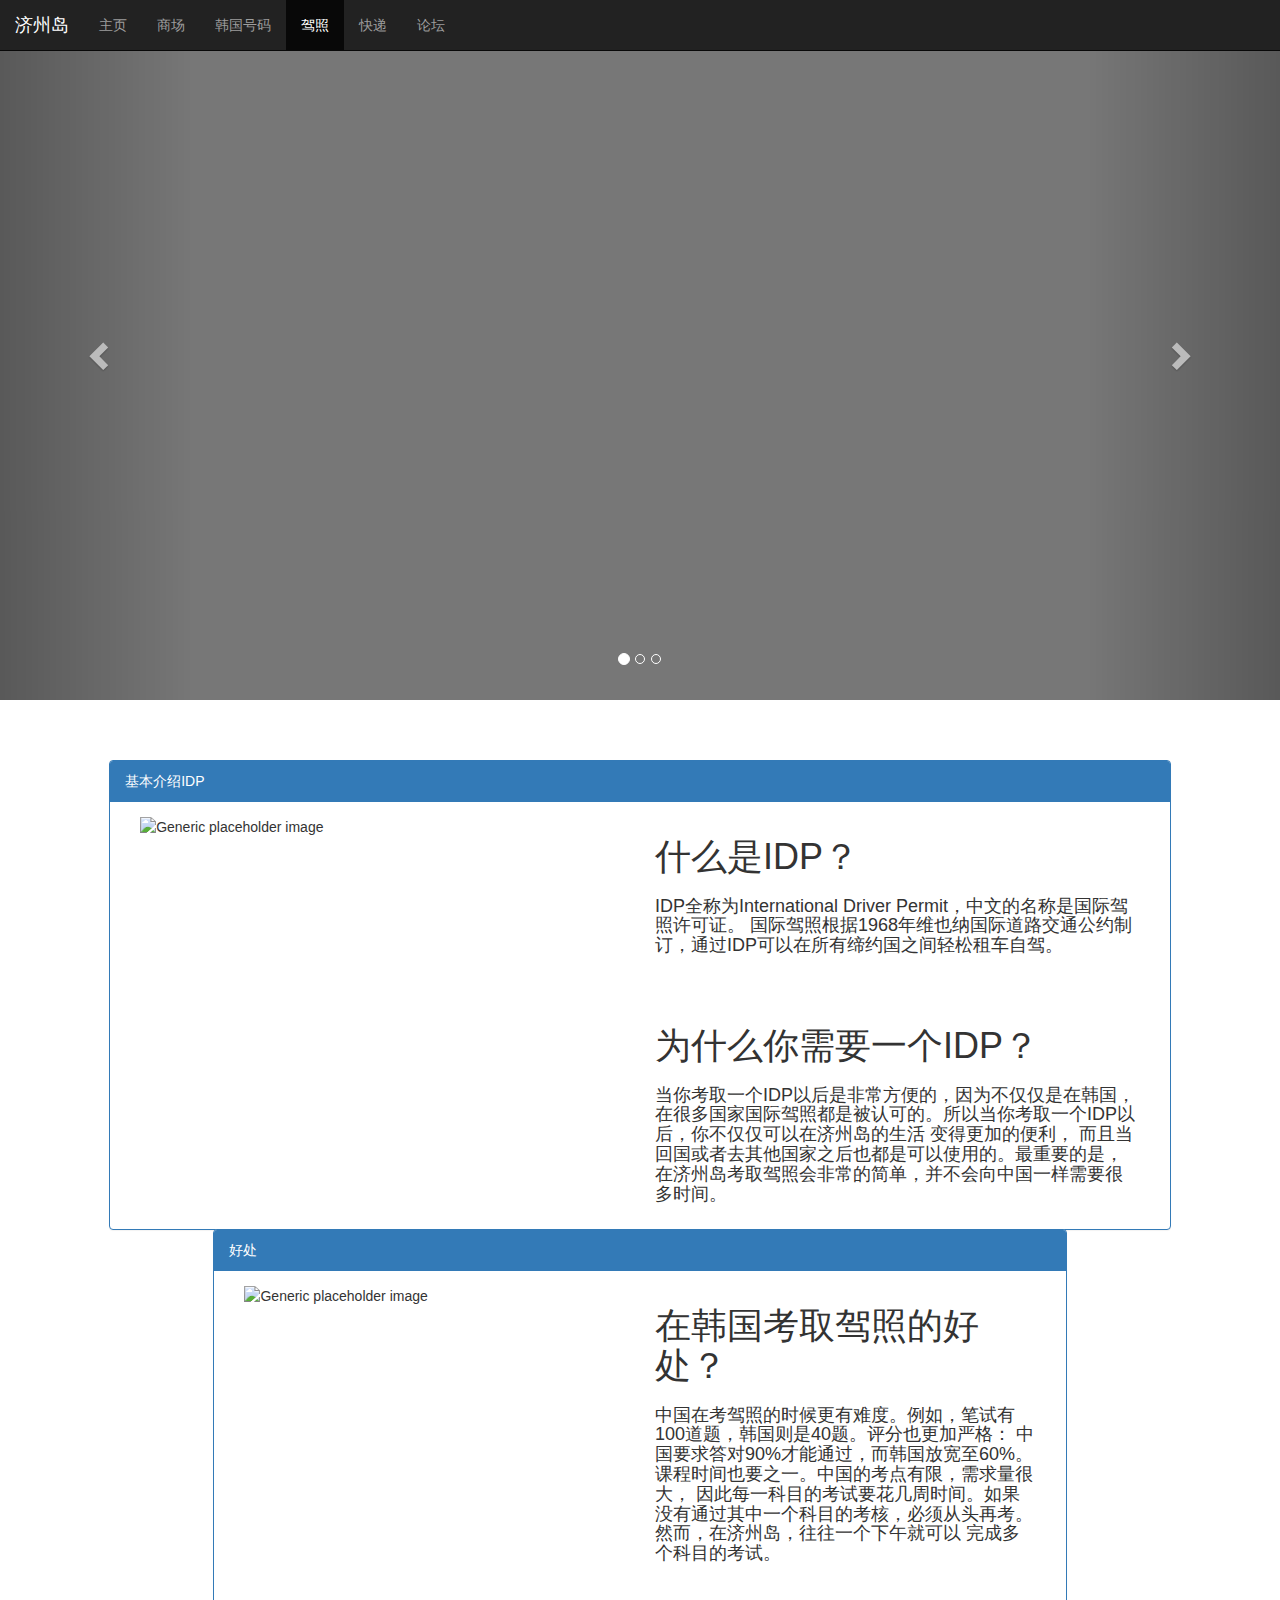
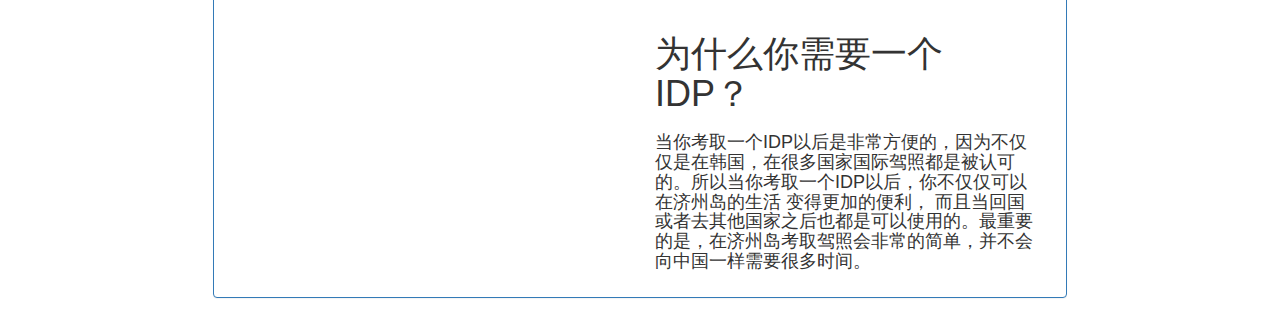
==== driving.html @ 2f6d29b8 "1" ====
<!DOCTYPE html>
<html lang="en">
<head>
  <title>Bootstrap Example</title>
  <meta charset="utf-8">
  <meta name="viewport" content="width=device-width, initial-scale=1">
  <link rel="stylesheet" href="https://maxcdn.bootstrapcdn.com/bootstrap/3.4.1/css/bootstrap.min.css">
  <script src="https://ajax.googleapis.com/ajax/libs/jquery/3.5.1/jquery.min.js"></script>
  <script src="https://maxcdn.bootstrapcdn.com/bootstrap/3.4.1/js/bootstrap.min.js"></script>
  <link rel="stylesheet" type="text/css" href="style.css">
</head>
<body>

  <nav class="navbar navbar-inverse navbar-fixed-top">
    <div class="container-fluid">
      <div class="navbar-header">
        <button type="button" class="navbar-toggle" data-toggle="collapse" data-target="#myNavbar">
          <span class="icon-bar"></span>
          <span class="icon-bar"></span>
          <span class="icon-bar"></span>
        </button>
        <a class="navbar-brand" href="#">济州岛</a>
      </div>
      <div class="collapse navbar-collapse" id="myNavbar">
        <ul class="nav navbar-nav">
          <li><a href="index.html">主页</a></li>
          <li><a href="shopping.html">商场</a></li>
          <li><a href="phone.html">韩国号码</a></li>
          <li class="active"><a href="driving.html">驾照</a></li>
          <li><a href="express.html">快递</a></li>
          <li><a href="forum.html">论坛</a></li>
        </ul>
      </div>
    </div>
  </nav>

  <div id="myCarousel" class="carousel slide" data-ride="carousel">
    <ol class="carousel-indicators">
      <li data-target="#myCarousel" data-slide-to="0" class="active"></li>
      <li data-target="#myCarousel" data-slide-to="1"></li>
      <li data-target="#myCarousel" data-slide-to="2"></li>
    </ol>
    <div class="carousel-inner" role="listbox">
      <div class="item active">
        <img class="first-slide " src="" alt="First slide">
        <div class="container">
          <div class="carousel-caption">
            <h1></h1>
          </div>
        </div>
      </div>
      <div class="item">
        <img class="second-slide" src="" alt="Second slide">
        <div class="container">
          <div class="carousel-caption">
            <h1></h1>
          </div>
        </div>
      </div>
      <div class="item">
        <img class="third-slide " src="" alt="Third slide">
        <div class="container">
          <div class="carousel-caption">
            <h1></h1>
          </div>
        </div>
      </div>
    </div>
    <a class="left carousel-control" href="#myCarousel" role="button" data-slide="prev">
      <span class="glyphicon glyphicon-chevron-left" aria-hidden="true"></span>
      <span class="sr-only">Previous</span>
    </a>
    <a class="right carousel-control" href="#myCarousel" role="button" data-slide="next">
      <span class="glyphicon glyphicon-chevron-right" aria-hidden="true"></span>
      <span class="sr-only">Next</span>
    </a>
  </div>

  <div class="row">
    <div class="col-lg-10 col-sm-offset-1">
      <div class="panel panel-primary">
        <div class="panel-heading">基本介绍IDP</div>
        <div class="panel-body">
            <img class="col-lg-6" src="https://pic.qyer.com/album/user/3304/86/QkpVRhIBZEA/index/w1080" alt="Generic placeholder image">
            <div class="col-lg-6">
              <h1>什么是IDP？</h1>
              <h3>IDP全称为International Driver Permit，中文的名称是国际驾照许可证。
                国际驾照根据1968年维也纳国际道路交通公约制订，通过IDP可以在所有缔约国之间轻松租车自驾。</h3>
              <br>
              <br>
              <h1>为什么你需要一个IDP？</h1>
              <h3>当你考取一个IDP以后是非常方便的，因为不仅仅是在韩国，在很多国家国际驾照都是被认可的。所以当你考取一个IDP以后，你不仅仅可以在济州岛的生活
              变得更加的便利， 而且当回国或者去其他国家之后也都是可以使用的。最重要的是，在济州岛考取驾照会非常的简单，并不会向中国一样需要很多时间。</h3>
            </div>
        </div>

    <div class="col-lg-10 col-sm-offset-1">
      <div class="panel panel-primary">
        <div class="panel-heading">好处</div>
        <div class="panel-body">
            <img class="col-lg-6" src="" alt="Generic placeholder image">
            <div class="col-lg-6">
              <h1>在韩国考取驾照的好处？</h1>
              <h3>中国在考驾照的时候更有难度。例如，笔试有100道题，韩国则是40题。评分也更加严格：
                中国要求答对90%才能通过，而韩国放宽至60%。课程时间也要之一。中国的考点有限，需求量很大，
                因此每一科目的考试要花几周时间。如果没有通过其中一个科目的考核，必须从头再考。然而，在济州岛，往往一个下午就可以
                完成多个科目的考试。</h3>
              <br>
              <br>
              <h1>为什么你需要一个IDP？</h1>
              <h3>当你考取一个IDP以后是非常方便的，因为不仅仅是在韩国，在很多国家国际驾照都是被认可的。所以当你考取一个IDP以后，你不仅仅可以在济州岛的生活
              变得更加的便利， 而且当回国或者去其他国家之后也都是可以使用的。最重要的是，在济州岛考取驾照会非常的简单，并不会向中国一样需要很多时间。</h3>
            </div>
        </div>
      </div>
    </div>
  </div>
---- style.css ----
.navbar {
    margin-bottom: 0;
    border-radius: 0;


}

h2{
  font-size: 23px;
}

h3{
  font-size:18px;
}

footer {
    background-color: #f2f2f2;
    padding: 25px;
}
.indeximg{
    height:270px;
    width:100%;
}
.indexpage {
    background: url("https://content.r9cdn.net/rimg/dimg/e1/4e/8ff30a1b-city-32610-16b283bf294.jpg?crop=true&width=500&height=300&xhint=3511&yhint=1824");
    background-position: center;
    background-size: cover;
}
.foodpage {
    background: url("https://1.bp.blogspot.com/-iy28UOG8vto/WiOvYVCuB4I/AAAAAAADsCA/csAMNjItOLs1JJvO8wwc_j5idnvP3raCQCLcBGAs/s1600/1IMG_20171203_115125.jpg");
    background-position: center;
    background-size: cover;
}
.translate{
    width: 100%;
    height: 383px;
}
.btn{
    opacity:0;
}
.mainp:hover .btn{
    opacity: 1;
}
.mainp:hover {
    animation: show 0.5s forwards;
}
.container .fronttext{
    color:white;
}
.carousel {
  height: 700px;
  margin-bottom: 60px;
}

/* Since positioning the image, we need to help out the caption */
.carousel .item {
  height: 700px;
  background-color: #777;

}
.carousel-inner > .item > img {
  position: absolute;
  width: 100%;
  height: 100%;
  margin: 0 auto;
}


@keyframes show {
    from {
        padding:0px;
    }

    to {
        padding:10px;
    }
}

.travelimg{
    height:270px;
    width:100%;
}

iframe{
  width:100%;
  height:300%;
}
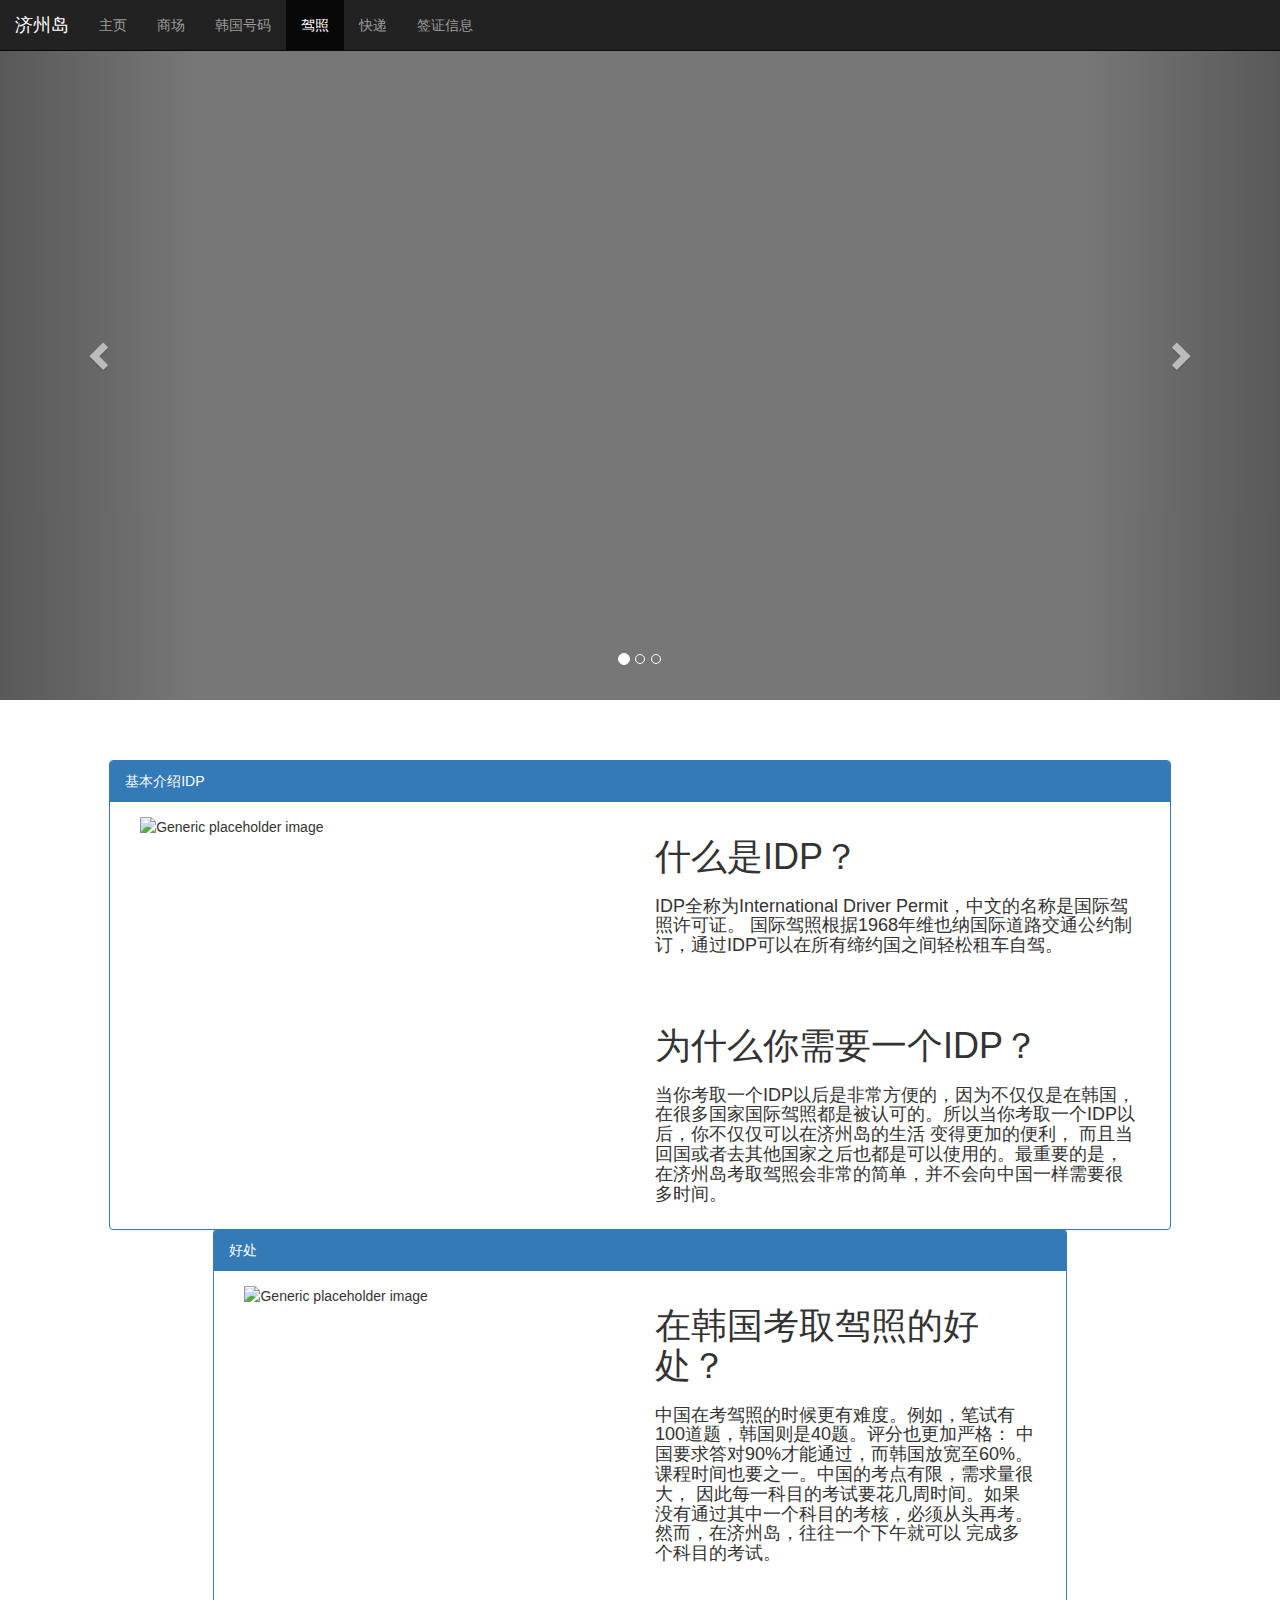
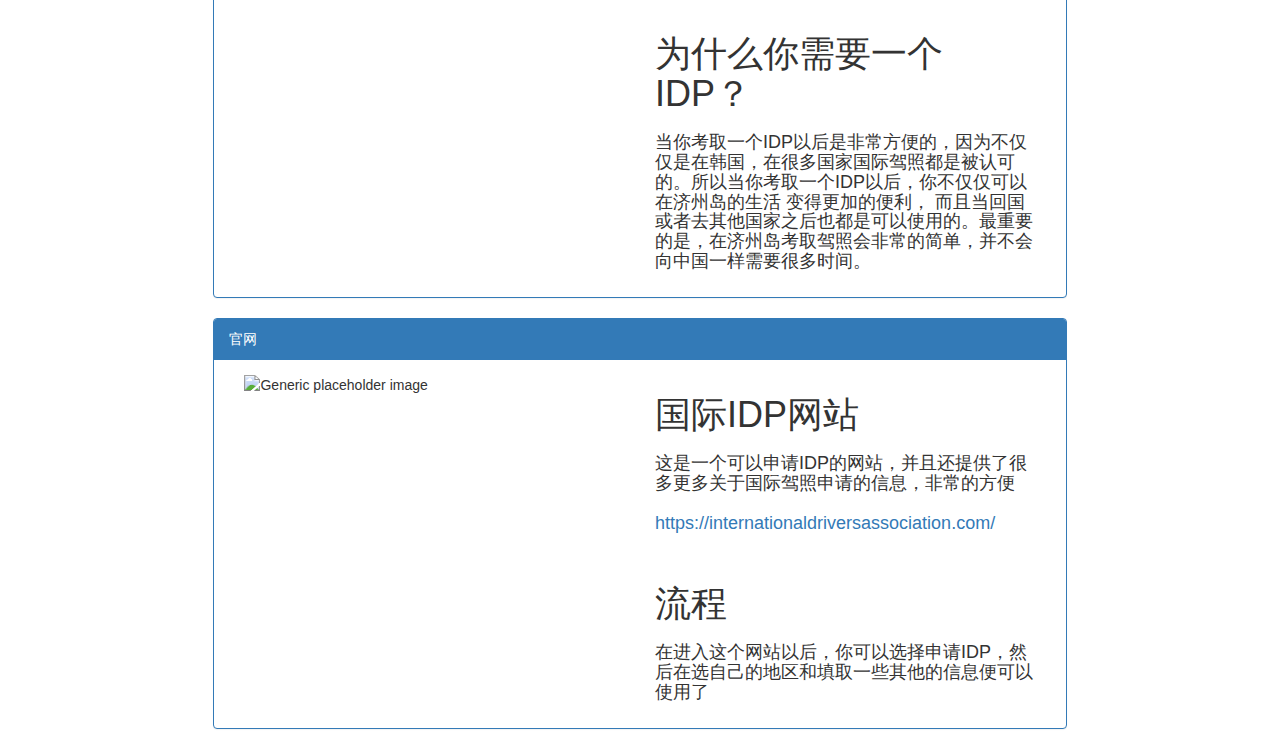
==== commit 58d82175: "5" ====
--- a/driving.html
+++ b/driving.html
@@ -28,7 +28,7 @@
           <li><a href="phone.html">韩国号码</a></li>
           <li class="active"><a href="driving.html">驾照</a></li>
           <li><a href="express.html">快递</a></li>
-          <li><a href="forum.html">论坛</a></li>
+          <li><a href="forum.html">签证信息</a></li>
         </ul>
       </div>
     </div>
@@ -42,7 +42,7 @@
     </ol>
     <div class="carousel-inner" role="listbox">
       <div class="item active">
-        <img class="first-slide " src="" alt="First slide">
+        <img class="first-slide " src="https://internationaldriversassociation.com/_next/image?url=%2Fimg%2Fbackgrounds%2Fcountry-documents-bg.png&w=1200&q=75" alt="First slide">
         <div class="container">
           <div class="carousel-caption">
             <h1></h1>
@@ -50,7 +50,7 @@
         </div>
       </div>
       <div class="item">
-        <img class="second-slide" src="" alt="Second slide">
+        <img class="second-slide" src="https://internationaldriversassociation.com/_next/image?url=%2Fimg%2Fview-viza-doc_sm.png&w=828&q=75" alt="Second slide">
         <div class="container">
           <div class="carousel-caption">
             <h1></h1>
@@ -58,7 +58,7 @@
         </div>
       </div>
       <div class="item">
-        <img class="third-slide " src="" alt="Third slide">
+        <img class="third-slide " src="https://internationaldriversassociation.com/_next/image?url=%2F_next%2Fstatic%2Fimage%2Fpublic%2Fimg%2Fbanner%2Fviza_doc.f7d1e2f084cbe8216c762320ea1af229.png&w=1200&q=75" alt="Third slide">
         <div class="container">
           <div class="carousel-caption">
             <h1></h1>
@@ -81,7 +81,7 @@
       <div class="panel panel-primary">
         <div class="panel-heading">基本介绍IDP</div>
         <div class="panel-body">
-            <img class="col-lg-6" src="https://pic.qyer.com/album/user/3304/86/QkpVRhIBZEA/index/w1080" alt="Generic placeholder image">
+            <img class="col-lg-6" src="https://internationaldriversassociation.com/_next/image?url=%2Fimg%2Fbackgrounds%2Fcountry-documents-bg.png&w=1200&q=75" alt="Generic placeholder image">
             <div class="col-lg-6">
               <h1>什么是IDP？</h1>
               <h3>IDP全称为International Driver Permit，中文的名称是国际驾照许可证。
@@ -98,7 +98,7 @@
       <div class="panel panel-primary">
         <div class="panel-heading">好处</div>
         <div class="panel-body">
-            <img class="col-lg-6" src="" alt="Generic placeholder image">
+            <img class="col-lg-6" src="https://internationaldriversassociation.com/_next/image?url=%2Fimg%2Fidp-page%2Fwhy-idp.png&w=1080&q=75" alt="Generic placeholder image">
             <div class="col-lg-6">
               <h1>在韩国考取驾照的好处？</h1>
               <h3>中国在考驾照的时候更有难度。例如，笔试有100道题，韩国则是40题。评分也更加严格：
@@ -114,4 +114,21 @@
         </div>
       </div>
     </div>
+
+    <div class="col-lg-10 col-sm-offset-1">
+      <div class="panel panel-primary">
+        <div class="panel-heading">官网</div>
+        <div class="panel-body">
+            <img class="col-lg-6" src="https://internationaldriversassociation.com/_next/image?url=%2Fimg%2Fman-with-license.png&w=828&q=75" alt="Generic placeholder image">
+            <div class="col-lg-6">
+              <h1>国际IDP网站</h1>
+              <h3>这是一个可以申请IDP的网站，并且还提供了很多更多关于国际驾照申请的信息，非常的方便</h3>
+              <h3><a href="https://internationaldriversassociation.com/">https://internationaldriversassociation.com/</a></h3>
+              <br>
+              <h1>流程</h1>
+              <h3>在进入这个网站以后，你可以选择申请IDP，然后在选自己的地区和填取一些其他的信息便可以使用了</h3>
+            </div>
+        </div>
+      </div>
+    </div>
   </div>
